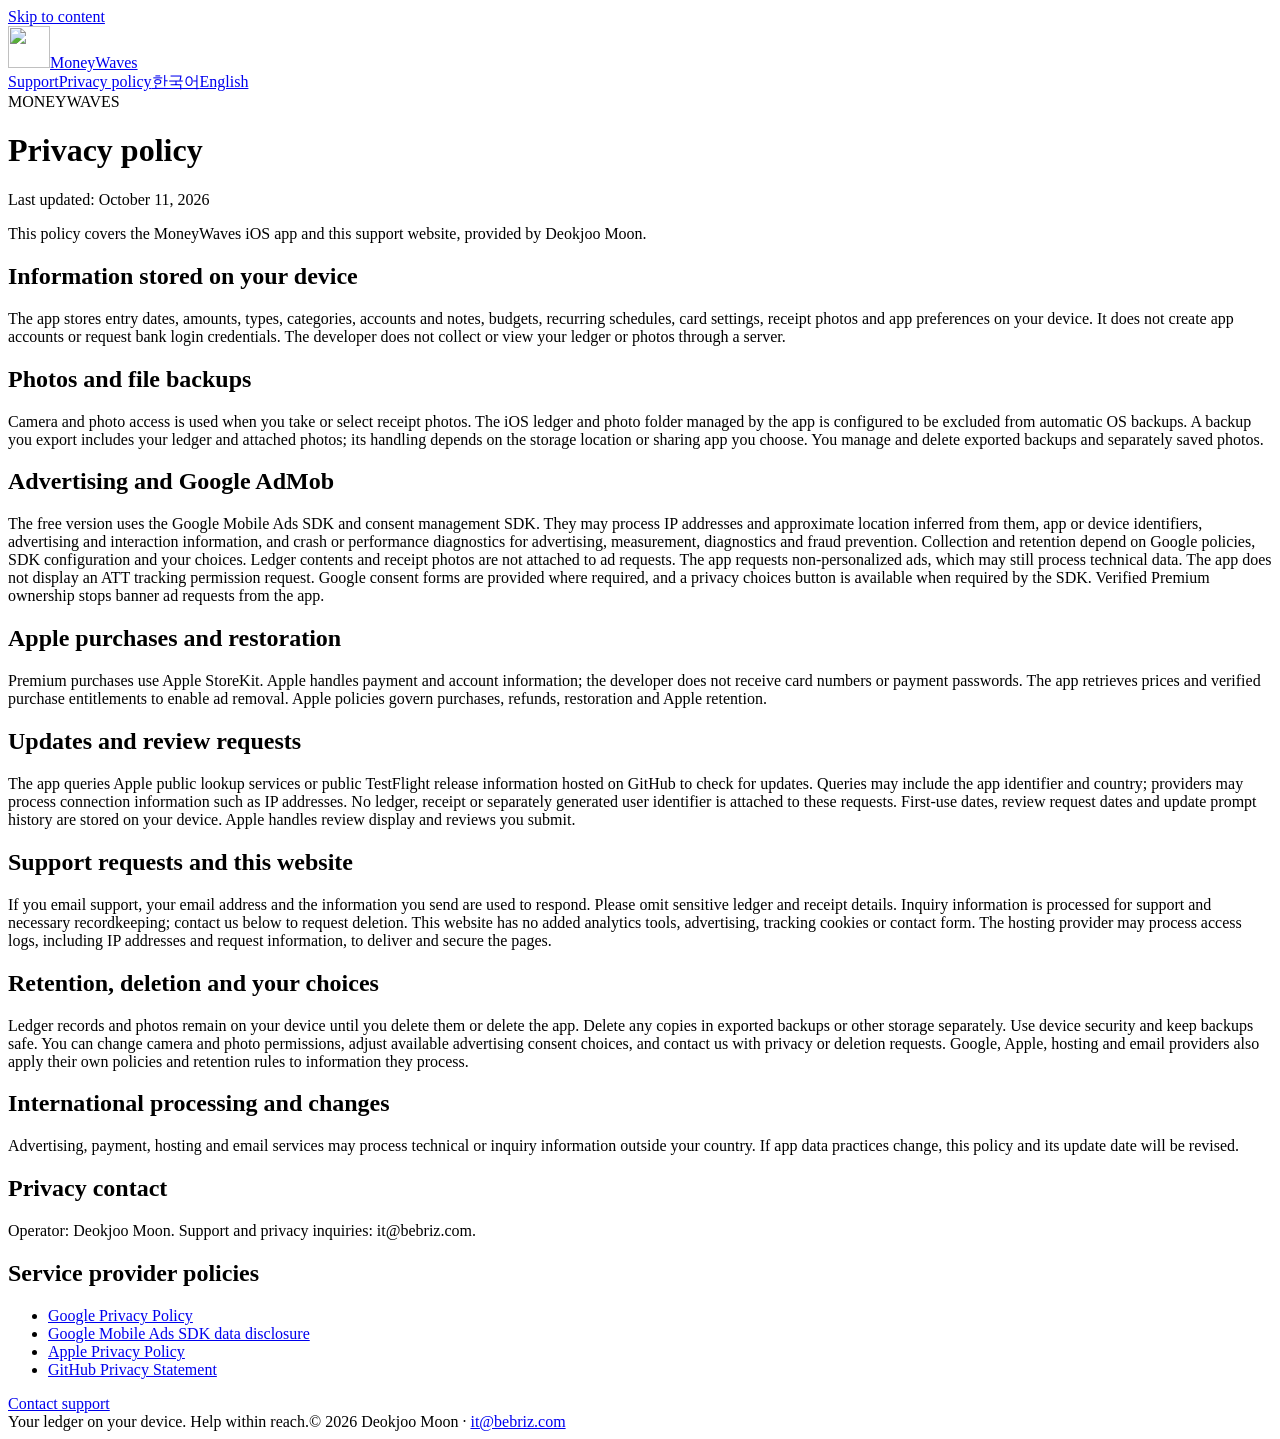
==== docs/en/privacy/index.html @ d2e1796a "Publish MoneyWaves support and privacy pages" ====
<!doctype html><html lang="en"><head><meta charset="utf-8"><meta name="viewport" content="width=device-width,initial-scale=1"><meta name="description" content="This policy covers the MoneyWaves iOS app and this support website, provided by Deokjoo Moon."><meta name="color-scheme" content="light"><title>MoneyWaves · Privacy policy</title><link rel="icon" href="/moneywaves-support/icon.png"><link rel="stylesheet" href="/moneywaves-support/style.css"></head><body><a class="skip" href="#main">Skip to content</a><header><a class="brand" href="/moneywaves-support/en/support/"><img src="/moneywaves-support/icon.png" alt="" width="42" height="42">MoneyWaves</a><nav aria-label="Navigation"><a href="/moneywaves-support/en/support/">Support</a><a href="/moneywaves-support/en/privacy/">Privacy policy</a><span class="languages"><a href="/moneywaves-support/ko/privacy/" lang="ko">한국어</a><a href="/moneywaves-support/en/privacy/" lang="en" aria-current="page">English</a></span></nav></header><main id="main"><div class="eyebrow">MONEYWAVES</div><h1>Privacy policy</h1><article class="document"><p class="date">Last updated: October 11, 2026</p><p class="lead">This policy covers the MoneyWaves iOS app and this support website, provided by Deokjoo Moon.</p><section><h2>Information stored on your device</h2><p>The app stores entry dates, amounts, types, categories, accounts and notes, budgets, recurring schedules, card settings, receipt photos and app preferences on your device. It does not create app accounts or request bank login credentials. The developer does not collect or view your ledger or photos through a server.</p></section><section><h2>Photos and file backups</h2><p>Camera and photo access is used when you take or select receipt photos. The iOS ledger and photo folder managed by the app is configured to be excluded from automatic OS backups. A backup you export includes your ledger and attached photos; its handling depends on the storage location or sharing app you choose. You manage and delete exported backups and separately saved photos.</p></section><section><h2>Advertising and Google AdMob</h2><p>The free version uses the Google Mobile Ads SDK and consent management SDK. They may process IP addresses and approximate location inferred from them, app or device identifiers, advertising and interaction information, and crash or performance diagnostics for advertising, measurement, diagnostics and fraud prevention. Collection and retention depend on Google policies, SDK configuration and your choices. Ledger contents and receipt photos are not attached to ad requests. The app requests non-personalized ads, which may still process technical data. The app does not display an ATT tracking permission request. Google consent forms are provided where required, and a privacy choices button is available when required by the SDK. Verified Premium ownership stops banner ad requests from the app.</p></section><section><h2>Apple purchases and restoration</h2><p>Premium purchases use Apple StoreKit. Apple handles payment and account information; the developer does not receive card numbers or payment passwords. The app retrieves prices and verified purchase entitlements to enable ad removal. Apple policies govern purchases, refunds, restoration and Apple retention.</p></section><section><h2>Updates and review requests</h2><p>The app queries Apple public lookup services or public TestFlight release information hosted on GitHub to check for updates. Queries may include the app identifier and country; providers may process connection information such as IP addresses. No ledger, receipt or separately generated user identifier is attached to these requests. First-use dates, review request dates and update prompt history are stored on your device. Apple handles review display and reviews you submit.</p></section><section><h2>Support requests and this website</h2><p>If you email support, your email address and the information you send are used to respond. Please omit sensitive ledger and receipt details. Inquiry information is processed for support and necessary recordkeeping; contact us below to request deletion. This website has no added analytics tools, advertising, tracking cookies or contact form. The hosting provider may process access logs, including IP addresses and request information, to deliver and secure the pages.</p></section><section><h2>Retention, deletion and your choices</h2><p>Ledger records and photos remain on your device until you delete them or delete the app. Delete any copies in exported backups or other storage separately. Use device security and keep backups safe. You can change camera and photo permissions, adjust available advertising consent choices, and contact us with privacy or deletion requests. Google, Apple, hosting and email providers also apply their own policies and retention rules to information they process.</p></section><section><h2>International processing and changes</h2><p>Advertising, payment, hosting and email services may process technical or inquiry information outside your country. If app data practices change, this policy and its update date will be revised.</p></section><section><h2>Privacy contact</h2><p>Operator: Deokjoo Moon. Support and privacy inquiries: it@bebriz.com.</p></section><h2>Service provider policies</h2><ul><li><a href="https://policies.google.com/privacy">Google Privacy Policy</a></li><li><a href="https://developers.google.com/admob/ios/privacy/data-disclosure">Google Mobile Ads SDK data disclosure</a></li><li><a href="https://www.apple.com/legal/privacy/">Apple Privacy Policy</a></li><li><a href="https://docs.github.com/en/site-policy/privacy-policies/github-general-privacy-statement">GitHub Privacy Statement</a></li></ul><a class="button" href="mailto:it@bebriz.com">Contact support</a></article></main><footer><span>Your ledger on your device. Help within reach.</span><span>© 2026 Deokjoo Moon · <a href="mailto:it@bebriz.com">it@bebriz.com</a></span></footer></body></html>
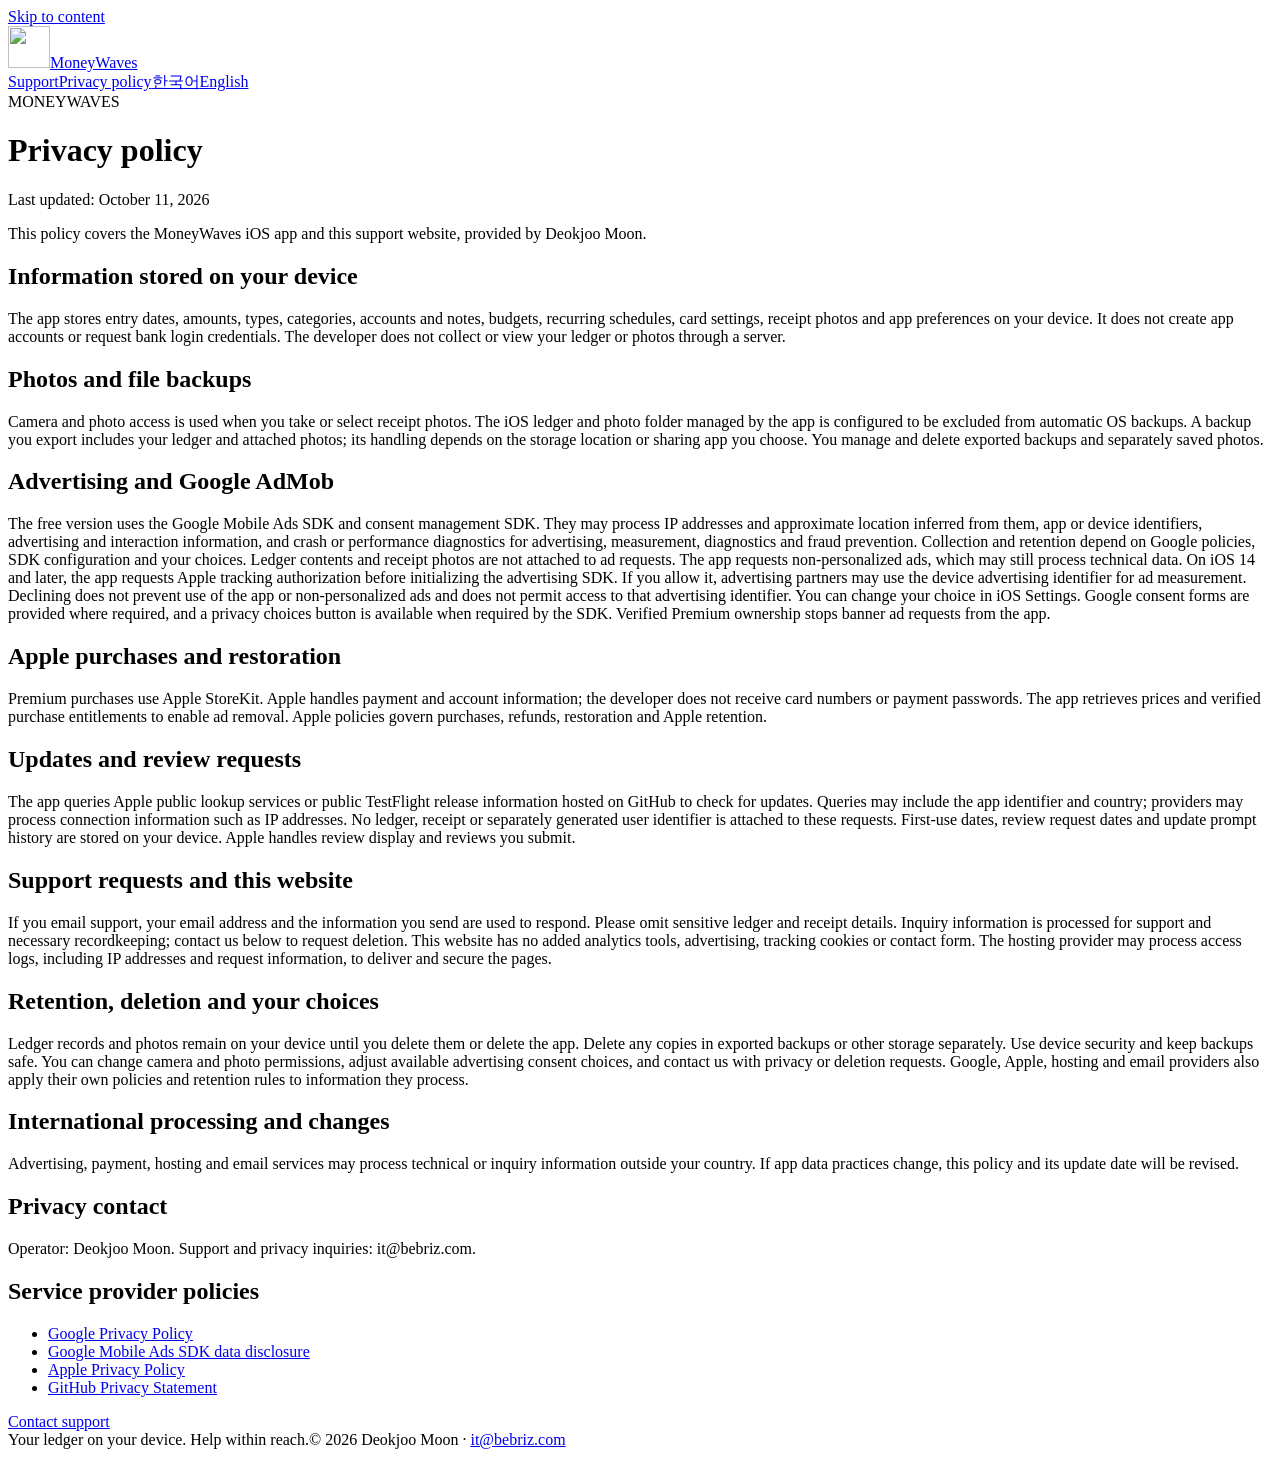
==== commit 04a1b8a0: "Describe advertising identifier consent in privacy policy" ====
--- a/docs/en/privacy/index.html
+++ b/docs/en/privacy/index.html
@@ -1 +1 @@
-<!doctype html><html lang="en"><head><meta charset="utf-8"><meta name="viewport" content="width=device-width,initial-scale=1"><meta name="description" content="This policy covers the MoneyWaves iOS app and this support website, provided by Deokjoo Moon."><meta name="color-scheme" content="light"><title>MoneyWaves · Privacy policy</title><link rel="icon" href="/moneywaves-support/icon.png"><link rel="stylesheet" href="/moneywaves-support/style.css"></head><body><a class="skip" href="#main">Skip to content</a><header><a class="brand" href="/moneywaves-support/en/support/"><img src="/moneywaves-support/icon.png" alt="" width="42" height="42">MoneyWaves</a><nav aria-label="Navigation"><a href="/moneywaves-support/en/support/">Support</a><a href="/moneywaves-support/en/privacy/">Privacy policy</a><span class="languages"><a href="/moneywaves-support/ko/privacy/" lang="ko">한국어</a><a href="/moneywaves-support/en/privacy/" lang="en" aria-current="page">English</a></span></nav></header><main id="main"><div class="eyebrow">MONEYWAVES</div><h1>Privacy policy</h1><article class="document"><p class="date">Last updated: October 11, 2026</p><p class="lead">This policy covers the MoneyWaves iOS app and this support website, provided by Deokjoo Moon.</p><section><h2>Information stored on your device</h2><p>The app stores entry dates, amounts, types, categories, accounts and notes, budgets, recurring schedules, card settings, receipt photos and app preferences on your device. It does not create app accounts or request bank login credentials. The developer does not collect or view your ledger or photos through a server.</p></section><section><h2>Photos and file backups</h2><p>Camera and photo access is used when you take or select receipt photos. The iOS ledger and photo folder managed by the app is configured to be excluded from automatic OS backups. A backup you export includes your ledger and attached photos; its handling depends on the storage location or sharing app you choose. You manage and delete exported backups and separately saved photos.</p></section><section><h2>Advertising and Google AdMob</h2><p>The free version uses the Google Mobile Ads SDK and consent management SDK. They may process IP addresses and approximate location inferred from them, app or device identifiers, advertising and interaction information, and crash or performance diagnostics for advertising, measurement, diagnostics and fraud prevention. Collection and retention depend on Google policies, SDK configuration and your choices. Ledger contents and receipt photos are not attached to ad requests. The app requests non-personalized ads, which may still process technical data. The app does not display an ATT tracking permission request. Google consent forms are provided where required, and a privacy choices button is available when required by the SDK. Verified Premium ownership stops banner ad requests from the app.</p></section><section><h2>Apple purchases and restoration</h2><p>Premium purchases use Apple StoreKit. Apple handles payment and account information; the developer does not receive card numbers or payment passwords. The app retrieves prices and verified purchase entitlements to enable ad removal. Apple policies govern purchases, refunds, restoration and Apple retention.</p></section><section><h2>Updates and review requests</h2><p>The app queries Apple public lookup services or public TestFlight release information hosted on GitHub to check for updates. Queries may include the app identifier and country; providers may process connection information such as IP addresses. No ledger, receipt or separately generated user identifier is attached to these requests. First-use dates, review request dates and update prompt history are stored on your device. Apple handles review display and reviews you submit.</p></section><section><h2>Support requests and this website</h2><p>If you email support, your email address and the information you send are used to respond. Please omit sensitive ledger and receipt details. Inquiry information is processed for support and necessary recordkeeping; contact us below to request deletion. This website has no added analytics tools, advertising, tracking cookies or contact form. The hosting provider may process access logs, including IP addresses and request information, to deliver and secure the pages.</p></section><section><h2>Retention, deletion and your choices</h2><p>Ledger records and photos remain on your device until you delete them or delete the app. Delete any copies in exported backups or other storage separately. Use device security and keep backups safe. You can change camera and photo permissions, adjust available advertising consent choices, and contact us with privacy or deletion requests. Google, Apple, hosting and email providers also apply their own policies and retention rules to information they process.</p></section><section><h2>International processing and changes</h2><p>Advertising, payment, hosting and email services may process technical or inquiry information outside your country. If app data practices change, this policy and its update date will be revised.</p></section><section><h2>Privacy contact</h2><p>Operator: Deokjoo Moon. Support and privacy inquiries: it@bebriz.com.</p></section><h2>Service provider policies</h2><ul><li><a href="https://policies.google.com/privacy">Google Privacy Policy</a></li><li><a href="https://developers.google.com/admob/ios/privacy/data-disclosure">Google Mobile Ads SDK data disclosure</a></li><li><a href="https://www.apple.com/legal/privacy/">Apple Privacy Policy</a></li><li><a href="https://docs.github.com/en/site-policy/privacy-policies/github-general-privacy-statement">GitHub Privacy Statement</a></li></ul><a class="button" href="mailto:it@bebriz.com">Contact support</a></article></main><footer><span>Your ledger on your device. Help within reach.</span><span>© 2026 Deokjoo Moon · <a href="mailto:it@bebriz.com">it@bebriz.com</a></span></footer></body></html>+<!doctype html><html lang="en"><head><meta charset="utf-8"><meta name="viewport" content="width=device-width,initial-scale=1"><meta name="description" content="This policy covers the MoneyWaves iOS app and this support website, provided by Deokjoo Moon."><meta name="color-scheme" content="light"><title>MoneyWaves · Privacy policy</title><link rel="icon" href="/moneywaves-support/icon.png"><link rel="stylesheet" href="/moneywaves-support/style.css"></head><body><a class="skip" href="#main">Skip to content</a><header><a class="brand" href="/moneywaves-support/en/support/"><img src="/moneywaves-support/icon.png" alt="" width="42" height="42">MoneyWaves</a><nav aria-label="Navigation"><a href="/moneywaves-support/en/support/">Support</a><a href="/moneywaves-support/en/privacy/">Privacy policy</a><span class="languages"><a href="/moneywaves-support/ko/privacy/" lang="ko">한국어</a><a href="/moneywaves-support/en/privacy/" lang="en" aria-current="page">English</a></span></nav></header><main id="main"><div class="eyebrow">MONEYWAVES</div><h1>Privacy policy</h1><article class="document"><p class="date">Last updated: October 11, 2026</p><p class="lead">This policy covers the MoneyWaves iOS app and this support website, provided by Deokjoo Moon.</p><section><h2>Information stored on your device</h2><p>The app stores entry dates, amounts, types, categories, accounts and notes, budgets, recurring schedules, card settings, receipt photos and app preferences on your device. It does not create app accounts or request bank login credentials. The developer does not collect or view your ledger or photos through a server.</p></section><section><h2>Photos and file backups</h2><p>Camera and photo access is used when you take or select receipt photos. The iOS ledger and photo folder managed by the app is configured to be excluded from automatic OS backups. A backup you export includes your ledger and attached photos; its handling depends on the storage location or sharing app you choose. You manage and delete exported backups and separately saved photos.</p></section><section><h2>Advertising and Google AdMob</h2><p>The free version uses the Google Mobile Ads SDK and consent management SDK. They may process IP addresses and approximate location inferred from them, app or device identifiers, advertising and interaction information, and crash or performance diagnostics for advertising, measurement, diagnostics and fraud prevention. Collection and retention depend on Google policies, SDK configuration and your choices. Ledger contents and receipt photos are not attached to ad requests. The app requests non-personalized ads, which may still process technical data. On iOS 14 and later, the app requests Apple tracking authorization before initializing the advertising SDK. If you allow it, advertising partners may use the device advertising identifier for ad measurement. Declining does not prevent use of the app or non-personalized ads and does not permit access to that advertising identifier. You can change your choice in iOS Settings. Google consent forms are provided where required, and a privacy choices button is available when required by the SDK. Verified Premium ownership stops banner ad requests from the app.</p></section><section><h2>Apple purchases and restoration</h2><p>Premium purchases use Apple StoreKit. Apple handles payment and account information; the developer does not receive card numbers or payment passwords. The app retrieves prices and verified purchase entitlements to enable ad removal. Apple policies govern purchases, refunds, restoration and Apple retention.</p></section><section><h2>Updates and review requests</h2><p>The app queries Apple public lookup services or public TestFlight release information hosted on GitHub to check for updates. Queries may include the app identifier and country; providers may process connection information such as IP addresses. No ledger, receipt or separately generated user identifier is attached to these requests. First-use dates, review request dates and update prompt history are stored on your device. Apple handles review display and reviews you submit.</p></section><section><h2>Support requests and this website</h2><p>If you email support, your email address and the information you send are used to respond. Please omit sensitive ledger and receipt details. Inquiry information is processed for support and necessary recordkeeping; contact us below to request deletion. This website has no added analytics tools, advertising, tracking cookies or contact form. The hosting provider may process access logs, including IP addresses and request information, to deliver and secure the pages.</p></section><section><h2>Retention, deletion and your choices</h2><p>Ledger records and photos remain on your device until you delete them or delete the app. Delete any copies in exported backups or other storage separately. Use device security and keep backups safe. You can change camera and photo permissions, adjust available advertising consent choices, and contact us with privacy or deletion requests. Google, Apple, hosting and email providers also apply their own policies and retention rules to information they process.</p></section><section><h2>International processing and changes</h2><p>Advertising, payment, hosting and email services may process technical or inquiry information outside your country. If app data practices change, this policy and its update date will be revised.</p></section><section><h2>Privacy contact</h2><p>Operator: Deokjoo Moon. Support and privacy inquiries: it@bebriz.com.</p></section><h2>Service provider policies</h2><ul><li><a href="https://policies.google.com/privacy">Google Privacy Policy</a></li><li><a href="https://developers.google.com/admob/ios/privacy/data-disclosure">Google Mobile Ads SDK data disclosure</a></li><li><a href="https://www.apple.com/legal/privacy/">Apple Privacy Policy</a></li><li><a href="https://docs.github.com/en/site-policy/privacy-policies/github-general-privacy-statement">GitHub Privacy Statement</a></li></ul><a class="button" href="mailto:it@bebriz.com">Contact support</a></article></main><footer><span>Your ledger on your device. Help within reach.</span><span>© 2026 Deokjoo Moon · <a href="mailto:it@bebriz.com">it@bebriz.com</a></span></footer></body></html>
